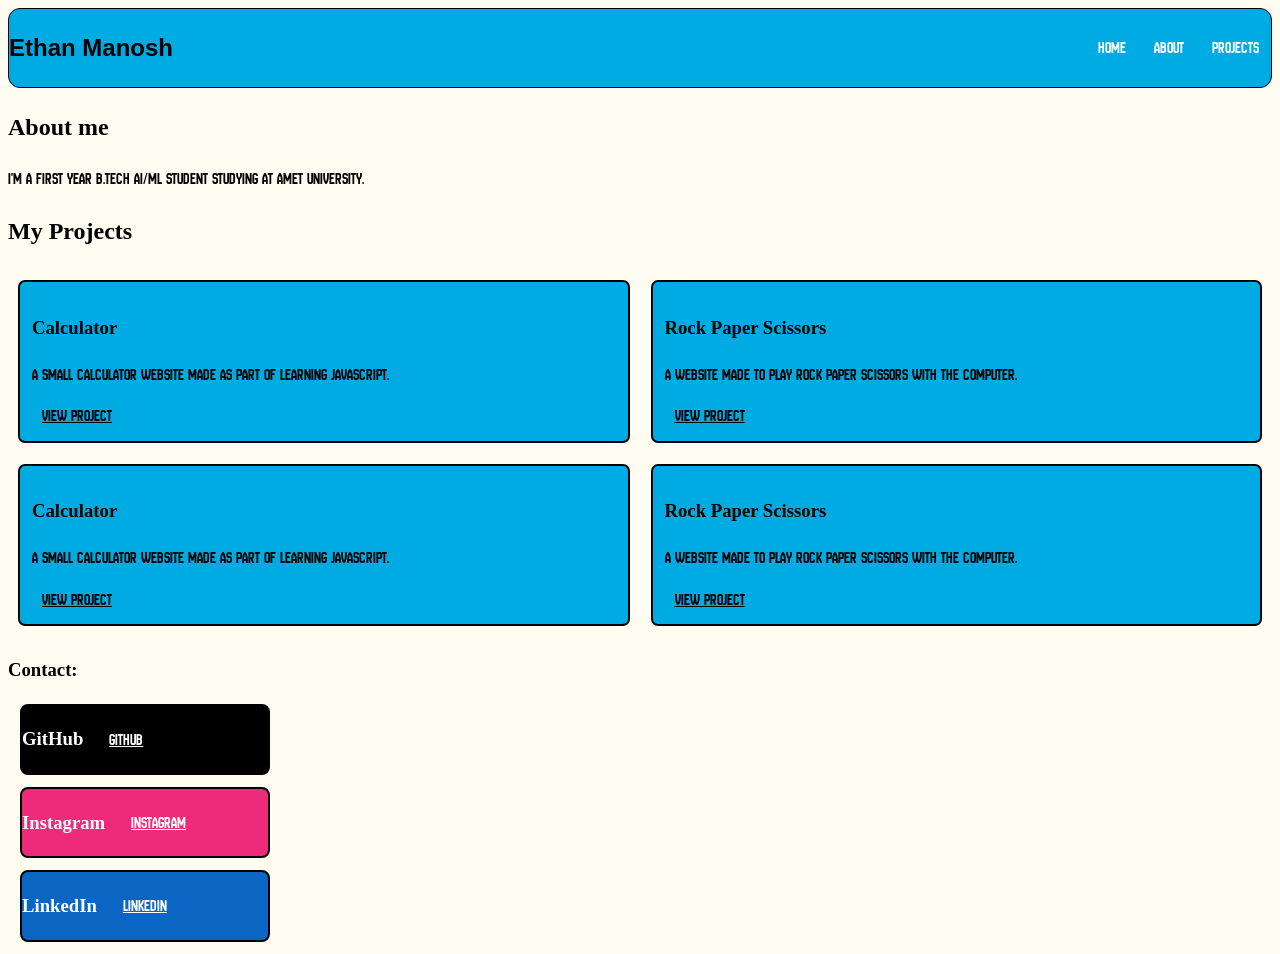
==== index.html @ 0bf35044 "Add files via upload" ====
<!DOCTYPE html>
<html lang="en">
<head>
  <meta charset="UTF-8">
  <meta name="viewport" content="width=device-width, initial-scale=1.0">
  <link rel="stylesheet" href="portfolio.css">
  <link rel="preconnect" href="https://fonts.googleapis.com">
<link rel="preconnect" href="https://fonts.gstatic.com" crossorigin>
<link href="https://fonts.googleapis.com/css2?family=Caacupe+One&family=New+Amsterdam&family=Playfair+Display:ital,wght@0,400..900;1,400..900&display=swap" rel="stylesheet">
<link href="https://fonts.cdnfonts.com/css/bilabong" rel="stylesheet">

  <title>Ethan's Portfolio</title>
</head>
<body>
    <header>
      <h2>Ethan Manosh</h2>
      <nav class="headerlinks">
        <a href="#">Home</a>
        <a href="#">About</a>
        <a href="#">Projects</a>
      </nav>
    </header>
    <main class="About">
      <section>
        <h2>About me</h2>
        <p>I'm a first year B.Tech AI/ML student studying at AMET University.</p>
      </section>
    </main>
    <main class="Projects">    
      <section>
        <h2>My Projects</h2>

        <div id="Grid">
          <article class="card">
            <h3>Calculator</h3>
            <p>
              A small calculator website made as part of learning JavaScript.
            </p>
            <a href="#">View Project</a>
          </article>
          <article class="card">
            <h3>Rock Paper Scissors</h3>
            <p>
              A website made to play rock paper scissors with the computer.
            </p>
            <a href="#">View Project</a>
          </article>
          <article class="card">
            <h3>Calculator</h3>
            <p>
              A small calculator website made as part of learning JavaScript.
            </p>
            <a href="#">View Project</a>
          </article>
          <article class="card">
            <h3>Rock Paper Scissors</h3>
            <p>
              A website made to play rock paper scissors with the computer.
            </p>
            <a href="#">View Project</a>
          </article>
        </div>
      </section>
    </main>
      <footer id="footer">
        <div id="Links">
          <h3>Contact:</h3>
          <section class="Contact">
            <article id="card2" class="git">
              <h3>GitHub</h3>
            <a href="#">Github</a>
            </article>



            <article id="card2" class="insta">
              <h3>Instagram</h3>
            <a href="#">Instagram</a>
            </article>



            <article id="card2" class="linkedin">
              <h3>LinkedIn</h3>
            <a href="#">LinkedIn</a>
            </article>
          </section>
        </div>
      </footer>
    </main>
</body>
</html>
---- portfolio.css ----
* {
  box-sizing: border-box;
  }
body {
  background-color: #FFFDF2;
  line-height: 1.6;
}
header {
  display:flex;
  align-items: center;
  border: 1px solid black;
  border-radius: 12px;
  background-color: #00ABE4;
  flex-wrap: wrap;
}
header h2{
  color: black;
  font-family:'Lucida Sans', 'Lucida Sans Regular', 'Lucida Grande', 'Lucida Sans Unicode', Geneva, Verdana, sans-serif;
}
header nav {
  margin-left: auto;
}
header a{
  text-decoration: none;
  color: white;
  padding: 12px;
  font-family: "New Amsterdam";
}
#footer.contact {
  margin-top: auto;
}
/* TRY BEIGE AND DARK GREY COLOR COMBO IN YOUR WEBSITE*/
p {
  font-family: "New Amsterdam";
}
.card {
  border: 2px solid;
  border-radius: 7px;
  background-color: #00ABE4;
  margin: 10px;
  padding: 12px;
}
.card a{
  color: black;
  font-family: "New Amsterdam";
  padding: 10px;
}
#Grid {
  display: grid;
  grid-template-columns: 1fr 1fr;
  gap: 1px;
}

#card2 {
  border: 2px solid black;
  margin: 12px;
  border-radius: 8px;
  display: flex;
  flex-wrap: wrap;
  gap: 16px;
  max-width: 900px;
  flex: 1 1 200px;  /* Lets cards shrink/grow, with a base width of 200px */
  max-width: 250px;
  align-items: center;
}

.git h3 {
  color: white;
}
.git {
  background-color: black;

}
.git a{
 /*text-decoration: none;*/
  font-family: "New Amsterdam";
  color: white;
  padding: 10px;
}
.insta a{
  /*text-decoration: none;*/
  font-family: "New Amsterdam";
  color: white;
  padding: 10px;
}
.insta h3 {
  color: white;
  font-family: 
}
.insta {
  background-color: #ee2a7b;
}
.linkedin {
  background-color: #0A66C2 ;
}
.linkedin a{
  /*text-decoration: none;*/
  font-family: "New Amsterdam";
  color: white;
  padding: 10px;
}
.linkedin h3 {
  color: white;
}
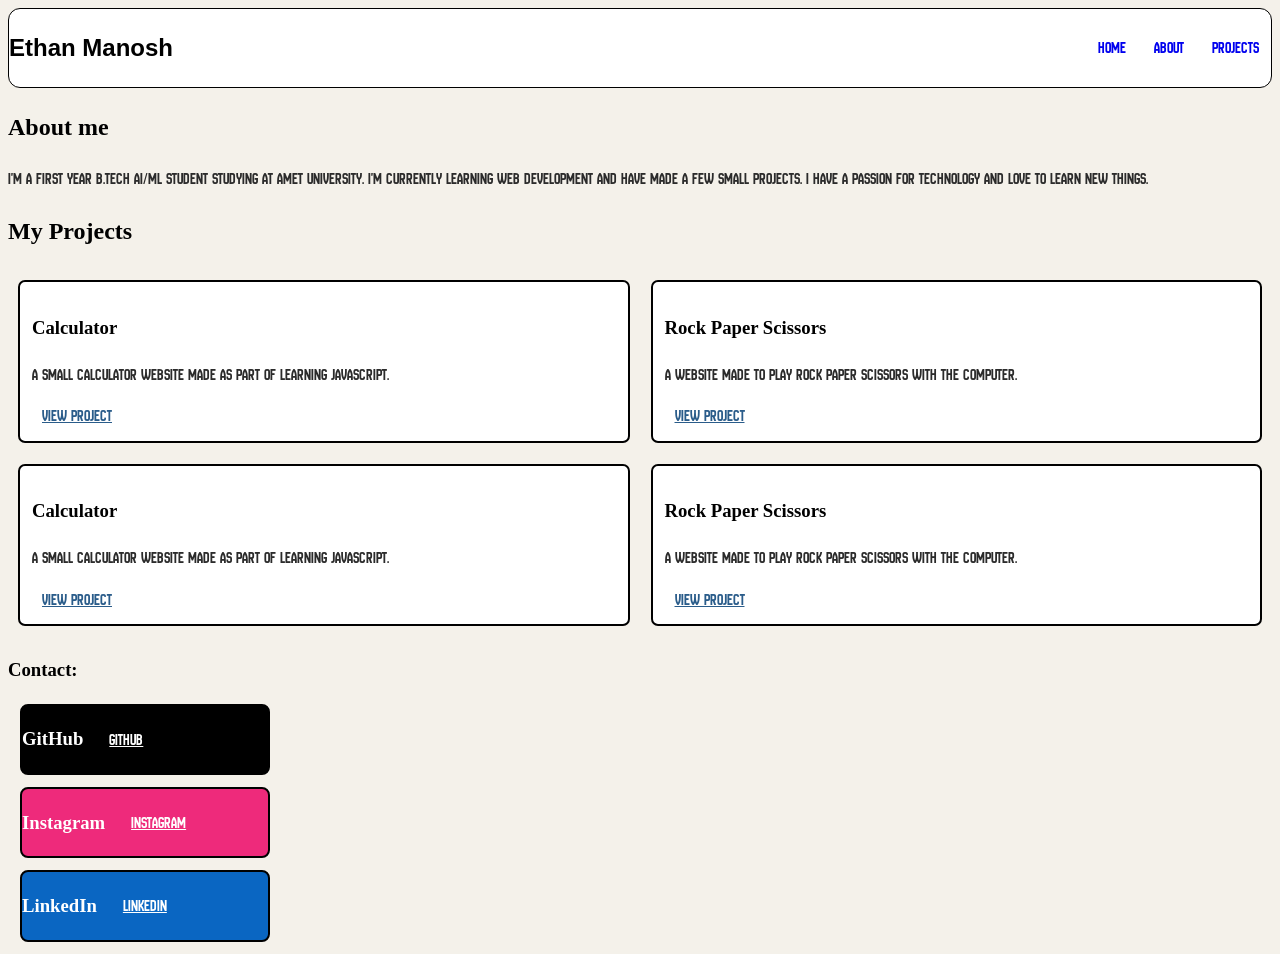
==== commit e96e02c8: "Rename portfolio page to index" ====
--- a/index.html
+++ b/index.html
@@ -1,92 +1,96 @@
-<!DOCTYPE html>
-<html lang="en">
-<head>
-  <meta charset="UTF-8">
-  <meta name="viewport" content="width=device-width, initial-scale=1.0">
-  <link rel="stylesheet" href="portfolio.css">
-  <link rel="preconnect" href="https://fonts.googleapis.com">
-<link rel="preconnect" href="https://fonts.gstatic.com" crossorigin>
-<link href="https://fonts.googleapis.com/css2?family=Caacupe+One&family=New+Amsterdam&family=Playfair+Display:ital,wght@0,400..900;1,400..900&display=swap" rel="stylesheet">
-<link href="https://fonts.cdnfonts.com/css/bilabong" rel="stylesheet">
-
-  <title>Ethan's Portfolio</title>
-</head>
-<body>
-    <header>
-      <h2>Ethan Manosh</h2>
-      <nav class="headerlinks">
-        <a href="#">Home</a>
-        <a href="#">About</a>
-        <a href="#">Projects</a>
-      </nav>
-    </header>
-    <main class="About">
-      <section>
-        <h2>About me</h2>
-        <p>I'm a first year B.Tech AI/ML student studying at AMET University.</p>
-      </section>
-    </main>
-    <main class="Projects">    
-      <section>
-        <h2>My Projects</h2>
-
-        <div id="Grid">
-          <article class="card">
-            <h3>Calculator</h3>
-            <p>
-              A small calculator website made as part of learning JavaScript.
-            </p>
-            <a href="#">View Project</a>
-          </article>
-          <article class="card">
-            <h3>Rock Paper Scissors</h3>
-            <p>
-              A website made to play rock paper scissors with the computer.
-            </p>
-            <a href="#">View Project</a>
-          </article>
-          <article class="card">
-            <h3>Calculator</h3>
-            <p>
-              A small calculator website made as part of learning JavaScript.
-            </p>
-            <a href="#">View Project</a>
-          </article>
-          <article class="card">
-            <h3>Rock Paper Scissors</h3>
-            <p>
-              A website made to play rock paper scissors with the computer.
-            </p>
-            <a href="#">View Project</a>
-          </article>
-        </div>
-      </section>
-    </main>
-      <footer id="footer">
-        <div id="Links">
-          <h3>Contact:</h3>
-          <section class="Contact">
-            <article id="card2" class="git">
-              <h3>GitHub</h3>
-            <a href="#">Github</a>
-            </article>
-
-
-
-            <article id="card2" class="insta">
-              <h3>Instagram</h3>
-            <a href="#">Instagram</a>
-            </article>
-
-
-
-            <article id="card2" class="linkedin">
-              <h3>LinkedIn</h3>
-            <a href="#">LinkedIn</a>
-            </article>
-          </section>
-        </div>
-      </footer>
-    </main>
-</body>
+<!DOCTYPE html>
+<html lang="en">
+<head>
+  <meta charset="UTF-8">
+  <meta name="viewport" content="width=device-width, initial-scale=1.0">
+  <link rel="stylesheet" href="portfolio.css">
+  <link rel="preconnect" href="https://fonts.googleapis.com">
+<link rel="preconnect" href="https://fonts.gstatic.com" crossorigin>
+<link href="https://fonts.googleapis.com/css2?family=Caacupe+One&family=New+Amsterdam&family=Playfair+Display:ital,wght@0,400..900;1,400..900&display=swap" rel="stylesheet">
+<link href="https://fonts.cdnfonts.com/css/bilabong" rel="stylesheet">
+
+  <title>Ethan's Portfolio</title>
+</head>
+<body>
+    <header>
+      <h2>Ethan Manosh</h2>
+      <nav class="headerlinks">
+        <a href="#">Home</a>
+        <a href="#">About</a>
+        <a href="#">Projects</a>
+      </nav>
+    </header>
+    <main class="About">
+      <section>
+        <h2>About me</h2>
+        <p>
+          I'm a first year B.Tech AI/ML student studying at AMET University.
+          I'm currently learning web development and have made a few small projects. I have a passion for technology and love to learn new things.
+          
+        </p>
+      </section>
+    </main>
+    <main class="Projects">    
+      <section>
+        <h2>My Projects</h2>
+
+        <div id="Grid">
+          <article class="card">
+            <h3>Calculator</h3>
+            <p>
+              A small calculator website made as part of learning JavaScript.
+            </p>
+            <a href="#">View Project</a>
+          </article>
+          <article class="card">
+            <h3>Rock Paper Scissors</h3>
+            <p>
+              A website made to play rock paper scissors with the computer.
+            </p>
+            <a href="#">View Project</a>
+          </article>
+          <article class="card">
+            <h3>Calculator</h3>
+            <p>
+              A small calculator website made as part of learning JavaScript.
+            </p>
+            <a href="#">View Project</a>
+          </article>
+          <article class="card">
+            <h3>Rock Paper Scissors</h3>
+            <p>
+              A website made to play rock paper scissors with the computer.
+            </p>
+            <a href="#">View Project</a>
+          </article>
+        </div>
+      </section>
+    </main>
+      <footer id="footer">
+        <div id="Links">
+          <h3>Contact:</h3>
+          <section class="Contact">
+            <article id="card2" class="git">
+              <h3>GitHub</h3>
+            <a href="#">Github</a>
+            </article>
+
+
+
+            <article id="card2" class="insta">
+              <h3>Instagram</h3>
+            <a href="#">Instagram</a>
+            </article>
+
+
+
+            <article id="card2" class="linkedin">
+              <h3>LinkedIn</h3>
+            <a href="#">LinkedIn</a>
+            </article>
+          </section>
+        </div>
+      </footer>
+    </main>
+</body>
 </html>
--- a/portfolio.css
+++ b/portfolio.css
@@ -2,7 +2,7 @@
   box-sizing: border-box;
   }
 body {
-  background-color: #FFFDF2;
+  background-color: #F4F1EA;
   line-height: 1.6;
 }
 header {
@@ -10,7 +10,7 @@
   align-items: center;
   border: 1px solid black;
   border-radius: 12px;
-  background-color: #00ABE4;
+  background-color: #FFFFFF;
   flex-wrap: wrap;
 }
 header h2{
@@ -22,7 +22,7 @@
 }
 header a{
   text-decoration: none;
-  color: white;
+  color: 2A5C8A;
   padding: 12px;
   font-family: "New Amsterdam";
 }
@@ -32,16 +32,17 @@
 /* TRY BEIGE AND DARK GREY COLOR COMBO IN YOUR WEBSITE*/
 p {
   font-family: "New Amsterdam";
+  color: #2B2B2B
 }
 .card {
   border: 2px solid;
   border-radius: 7px;
-  background-color: #00ABE4;
+  background-color: #FFFFFF;
   margin: 10px;
   padding: 12px;
 }
 .card a{
-  color: black;
+  color: #2A5C8A;
   font-family: "New Amsterdam";
   padding: 10px;
 }
@@ -59,7 +60,7 @@
   flex-wrap: wrap;
   gap: 16px;
   max-width: 900px;
-  flex: 1 1 200px;  /* Lets cards shrink/grow, with a base width of 200px */
+  flex: 1 1 200px;  
   max-width: 250px;
   align-items: center;
 }
@@ -102,3 +103,8 @@
 .linkedin h3 {
   color: white;
 }
+@media (min-width: 768px) {
+  #Grid {
+    grid-template-columns: 1fr 1fr;
+  }
+}
